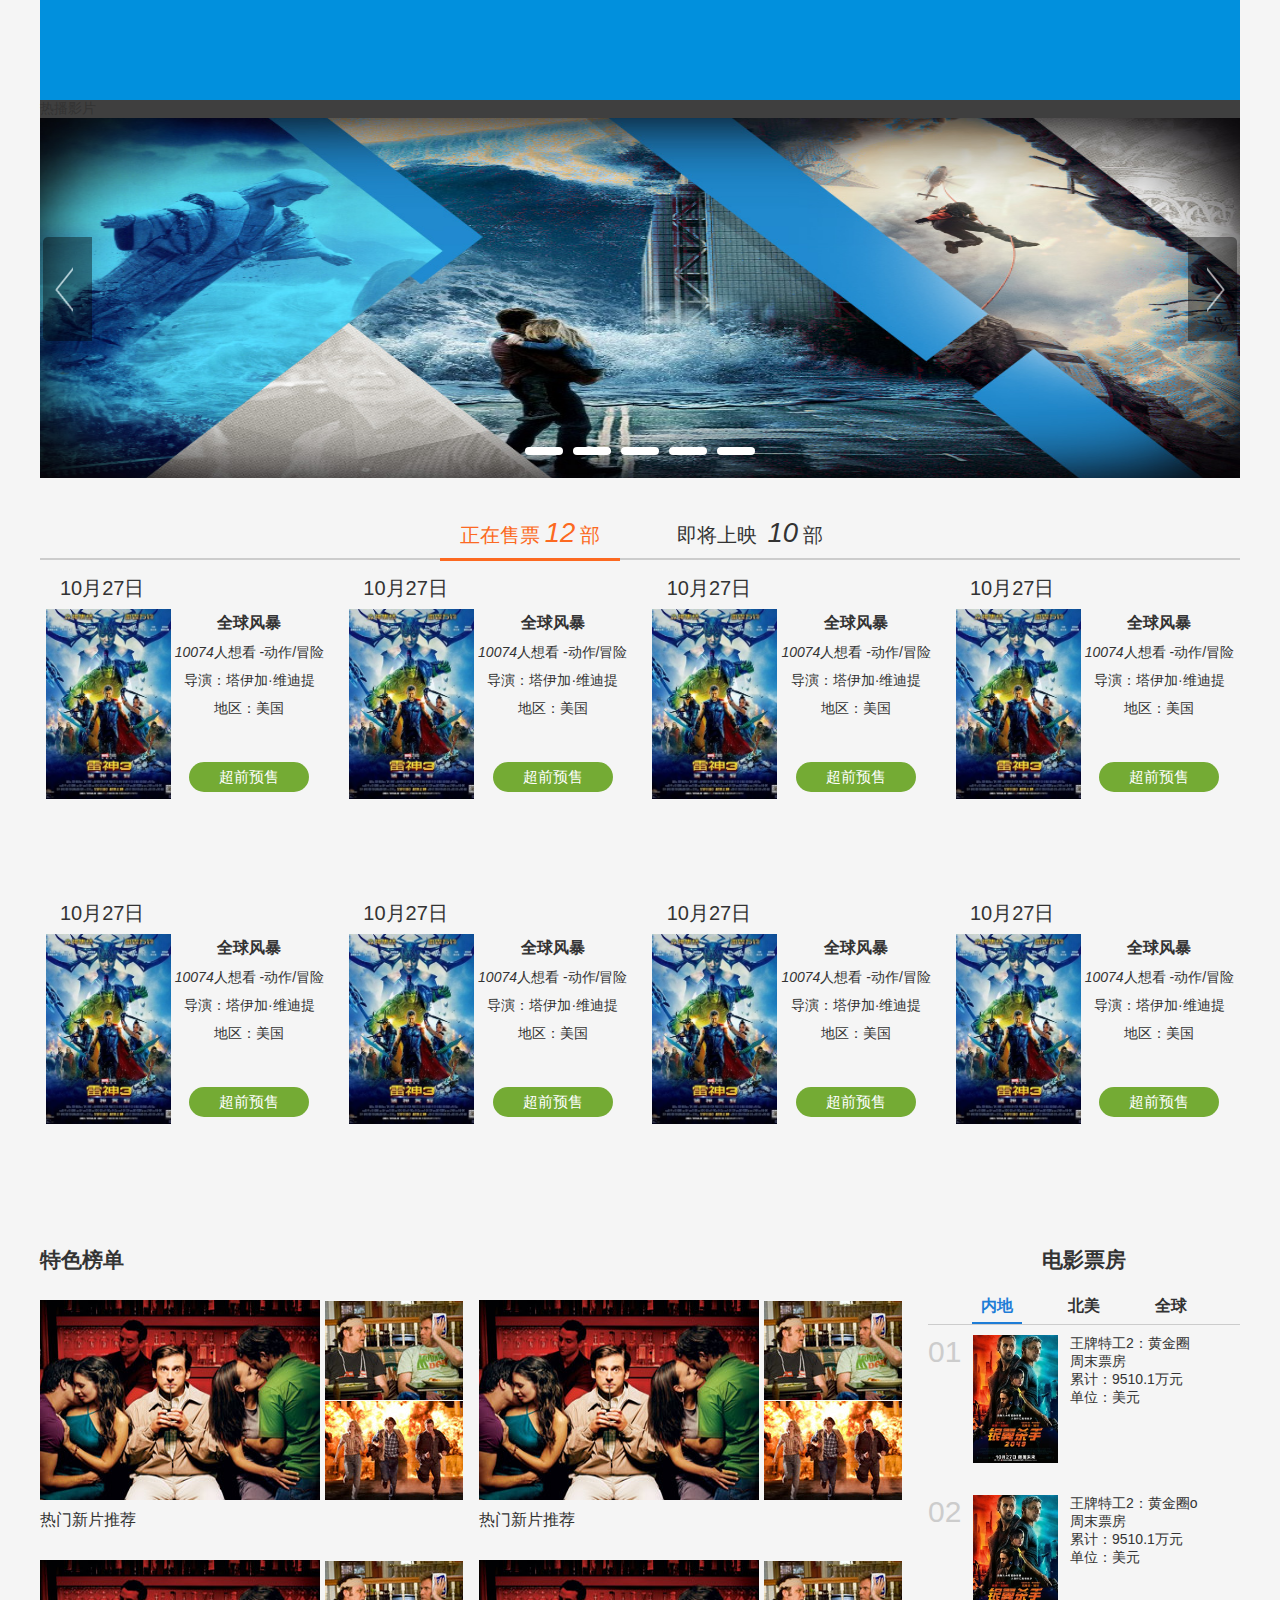
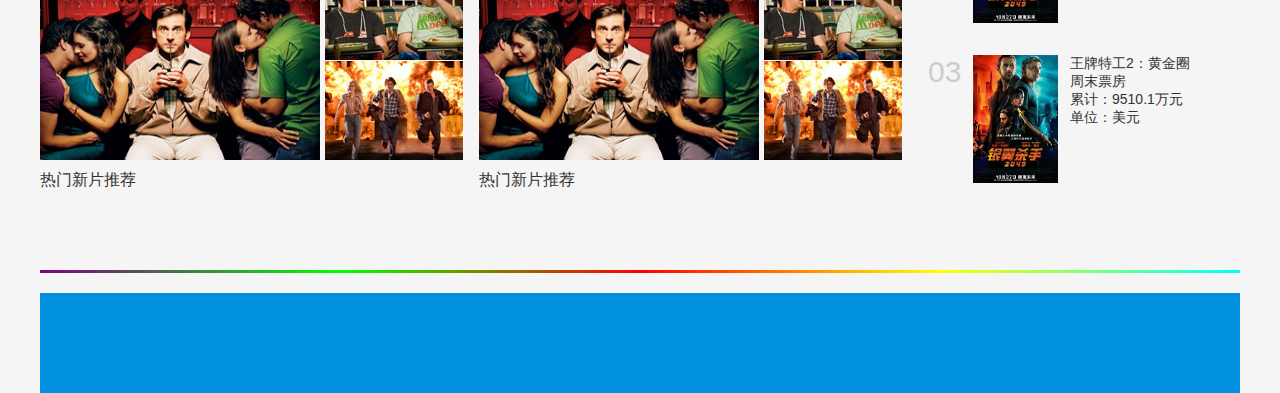
==== index.html @ 41fe4690 "First commit" ====
<!doctype html>
<html lang="en">
<head>
    <meta charset="UTF-8">
    <title>Montage</title>
    <meta name="viewport" content="width=device-width, initial-scale=1">
    <meta http-equiv="X-UA-Compatible" content="IE=edge">
    <title>Montage</title>
    <!--<link href="css/bootstrap.css" rel="stylesheet">-->
     <link rel="stylesheet" href="css/font-awesome.min.css">

    <link rel="stylesheet" href="css/base.css"/>
    <link rel="stylesheet" href="css/header.css"/>
    <!-- <link href="//netdna.bootstrapcdn.com/font-awesome/4.7.0/css/font-awesome.min.css" rel="stylesheet"> -->
    <!--[if lt IE 9]>
    <!--<script src="js/html5shiv.min.js"></script>-->
    <!--<script src="js/respond.min.js"></script>-->
    <![endif]-->

    <link rel="stylesheet" href="css/index.css"/>
</head>
<body>
    <div class="main">
        <!--1、页面头部-->
        <header>

        </header>
        <div class="index-body">
            <div class="head-slider" id="indexTopSlider">
                热播影片
                <div class="slider clear">
                    <!--左右箭头-->
                    <a href="#" class="prev"><i></i> </a>
                    <a href="#" class="next"><i></i> </a>
                    <ul class="mtq-slider">
                        <li><a href="#"><img src="img/movie/1.jpg" alt=""/></a></li>
                        <li><a href="#"><img src="img/carousel/index1.jpg" alt=""/></a></li>
                        <li><a href="#"><img src="img/carousel/index2.jpg" alt=""/></a></li>
                        <li><a href="#"><img src="img/carousel/index4.jpg" alt=""/></a></li>
                        <li><a href="#"><img src="img/carousel/index3.jpg" alt=""/></a></li>
                    </ul>
                    <!--小圆点-->
                    <div class="point">
                        <i></i><i></i><i></i><i></i><i></i>
                    </div>
                </div>
            </div>
            <!--正在上映、即将上映-->
            <div class="release">
                <div class="release-title">
                    <p class="t-active">正在售票<i>12</i>部</p><p>即将上映 <i>10</i>部</p>
                </div>
                <div class="on-sale" style="display:none">
                    <div class="flex">
                        <div class="card">
                            <div class="card-img">
                                <img src="img/movie/onsale/onsale1.jpg" alt=""/>
                                <i class="moviegrade"></i>
                            </div>
                            <p>全球风暴</p>
                            <a class="on-button" href="">选座购票</a>
                        </div>
                        <div class="card">
                            <div class="card-img">
                                <img src="img/movie/onsale/onsale1.jpg" alt=""/>
                                <i class="moviegrade"></i>
                            </div>
                            <p>全球风暴</p>
                            <a class="on-button" href="">选座购票</a>
                        </div>
                        <div class="card">
                            <div class="card-img">
                                <img src="img/movie/onsale/onsale1.jpg" alt=""/>
                                <i class="moviegrade"></i>
                            </div>
                            <p>全球风暴</p>
                            <a class="on-button" href="">选座购票</a>
                        </div>
                        <div class="card">
                            <div class="card-img">
                                <img src="img/movie/onsale/onsale1.jpg" alt=""/>
                                <i class="moviegrade"></i>
                            </div>
                            <p>全球风暴</p>
                            <a class="on-button" href="">选座购票</a>
                        </div>
                        <div class="card">
                            <div class="card-img">
                                <img src="img/movie/onsale/onsale1.jpg" alt=""/>
                                <i class="moviegrade"></i>
                            </div>
                            <p>全球风暴</p>
                            <a class="on-button" href="">选座购票</a>
                        </div>
                        <div class="card">
                            <div class="card-img">
                                <img src="img/movie/onsale/onsale1.jpg" alt=""/>
                                <i class="moviegrade"></i>
                            </div>
                            <p>全球风暴</p>
                            <a class="on-button" href="">选座购票</a>
                        </div>
                        <div class="card">
                            <div class="card-img">
                                <img src="img/movie/onsale/onsale1.jpg" alt=""/>
                                <i class="moviegrade"></i>
                            </div>
                            <p>全球风暴</p>
                            <a class="on-button" href="">选座购票</a>
                        </div>
                        <div class="card">
                            <div class="card-img">
                                <img src="img/movie/onsale/onsale1.jpg" alt=""/>
                                <i class="moviegrade"></i>
                            </div>
                            <p>全球风暴</p>
                            <a class="on-button" href="">选座购票</a>
                        </div>
                    </div>
                </div>
                <div class="pre-sale" style='display:block'>
                    <div class="flex" >
                        <div class="card">
                            <p class="showday">10月27日</p>
                            <div class="showbox">
                                <img src="img/movie/presale/presale1.jpg" alt=""/>
                                <div class="show-content">
                                    <h3>全球风暴</h3>
                                    <p><em>10074</em>人想看 -动作/冒险</p>
                                    <p>导演：塔伊加·维迪提</p>
                                    <p>地区：美国</p>
                                    <a class="pre-button" href="">超前预售</a>
                                </div>
                            </div>
                        </div>
                        <div class="card">
                            <p class="showday">10月27日</p>
                            <div class="showbox">
                                <img src="img/movie/presale/presale1.jpg" alt=""/>
                                <div class="show-content">
                                    <h3>全球风暴</h3>
                                    <p><em>10074</em>人想看 -动作/冒险</p>
                                    <p>导演：塔伊加·维迪提</p>
                                    <p>地区：美国</p>
                                    <a class="pre-button" href="">超前预售</a>
                                </div>
                            </div>
                        </div>
                        <div class="card">
                            <p class="showday">10月27日</p>
                            <div class="showbox">
                                <img src="img/movie/presale/presale1.jpg" alt=""/>
                                <div class="show-content">
                                    <h3>全球风暴</h3>
                                    <p><em>10074</em>人想看 -动作/冒险</p>
                                    <p>导演：塔伊加·维迪提</p>
                                    <p>地区：美国</p>
                                    <a class="pre-button" href="">超前预售</a>
                                </div>
                            </div>
                        </div>
                        <div class="card">
                            <p class="showday">10月27日</p>
                            <div class="showbox">
                                <img src="img/movie/presale/presale1.jpg" alt=""/>
                                <div class="show-content">
                                    <h3>全球风暴</h3>
                                    <p><em>10074</em>人想看 -动作/冒险</p>
                                    <p>导演：塔伊加·维迪提</p>
                                    <p>地区：美国</p>
                                    <a class="pre-button" href="">超前预售</a>
                                </div>
                            </div>
                        </div>
                        <div class="card">
                            <p class="showday">10月27日</p>
                            <div class="showbox">
                                <img src="img/movie/presale/presale1.jpg" alt=""/>
                                <div class="show-content">
                                    <h3>全球风暴</h3>
                                    <p><em>10074</em>人想看 -动作/冒险</p>
                                    <p>导演：塔伊加·维迪提</p>
                                    <p>地区：美国</p>
                                    <a class="pre-button" href="">超前预售</a>
                                </div>
                            </div>
                        </div>
                        <div class="card">
                            <p class="showday">10月27日</p>
                            <div class="showbox">
                                <img src="img/movie/presale/presale1.jpg" alt=""/>
                                <div class="show-content">
                                    <h3>全球风暴</h3>
                                    <p><em>10074</em>人想看 -动作/冒险</p>
                                    <p>导演：塔伊加·维迪提</p>
                                    <p>地区：美国</p>
                                    <a class="pre-button" href="">超前预售</a>
                                </div>
                            </div>
                        </div>
                        <div class="card">
                            <p class="showday">10月27日</p>
                            <div class="showbox">
                                <img src="img/movie/presale/presale1.jpg" alt=""/>
                                <div class="show-content">
                                    <h3>全球风暴</h3>
                                    <p><em>10074</em>人想看 -动作/冒险</p>
                                    <p>导演：塔伊加·维迪提</p>
                                    <p>地区：美国</p>
                                    <a class="pre-button" href="">超前预售</a>
                                </div>
                            </div>
                        </div>
                        <div class="card">
                            <p class="showday">10月27日</p>
                            <div class="showbox">
                                <img src="img/movie/presale/presale1.jpg" alt=""/>
                                <div class="show-content">
                                    <h3>全球风暴</h3>
                                    <p><em>10074</em>人想看 -动作/冒险</p>
                                    <p>导演：塔伊加·维迪提</p>
                                    <p>地区：美国</p>
                                    <a class="pre-button" href="">超前预售</a>
                                </div>
                            </div>
                        </div>
                    </div>
                </div>
            </div>
            <!--特色榜单-->
            <div class="feature-list flex">
                  
                <!--热门推荐-->

                <!--喜剧电影-->
                <!--IndieWire评21世纪最性感的25部电影-->
                <!--烂番茄百大战争片-->
        
                    
                <div class="fe-list flex">
                    <h2>特色榜单</h2>
                    <div class="fe-item flex">
                        <img src="img/movie/list1.jpg" alt="">
                        <div >
                            <img src="img/movie/list2.jpg" alt="">
                            <img src="img/movie/list3.jpg" alt="">
                        </div>
                        <p href="#">热门新片推荐</p>
                    </div>
                    <div class="fe-item flex">
                        <img src="img/movie/list1.jpg" alt="">
                        <div >
                            <img src="img/movie/list2.jpg" alt="">
                            <img src="img/movie/list3.jpg" alt="">
                        </div>
                        <p href="#">热门新片推荐</p>
                    </div>
                    <div class="fe-item flex">
                        <img src="img/movie/list1.jpg" alt="">
                        <div >
                            <img src="img/movie/list2.jpg" alt="">
                            <img src="img/movie/list3.jpg" alt="">
                        </div>
                        <p href="#">热门新片推荐</p>
                    </div>
                    <div class="fe-item flex">
                        <img src="img/movie/list1.jpg" alt="">
                        <div >
                            <img src="img/movie/list2.jpg" alt="">
                            <img src="img/movie/list3.jpg" alt="">
                        </div>
                        <p href="#">热门新片推荐</p>
                    </div>
                    
                </div>
             
                
                <div class="rank-list">
                    <h2>电影票房</h2>
                    <div class="rank-title">
                        <span class="rank-active">内地</span>
                        <span>北美</span>
                        <span>全球</span>
                    </div>
                    <div class="item-active">
                        <div class="rank-item flex">
                        <div>01</div>
                        <div><img src="img/movie/onsale/onsale1.jpg" ></div>
                        <div>
                            <p>王牌特工2：黄金圈</p>
                            <p>周末票房</p>
                            <p>累计：9510.1万元</p>
                            <p>单位：元</p>
                        </div>
                        </div>
                        <div class="rank-item flex">
                            <div>02</div>
                            <div><img src="img/movie/onsale/onsale1.jpg" ></div>
                            <div>
                                <p >王牌特工2：黄金圈o</p>
                                <p>周末票房</p>
                                <p>累计：9510.1万元</p>
                                <p>单位：元</p>
                            </div>
                        </div>
                        <div class="rank-item flex">
                            <div>03</div>
                            <div><img src="img/movie/onsale/onsale1.jpg" ></div>
                            <div>
                                <p>王牌特工2：黄金圈</p>
                                <p>周末票房</p>
                                <p>累计：9510.1万元</p>
                                <p>单位：元</p>
                            </div>
                        </div>
                    </div>
                    <div class="item-active">
                        <div class="rank-item flex">
                        <div>01</div>
                        <div><img src="img/movie/onsale/onsale1.jpg" ></div>
                        <div>
                            <p>王牌特工2：黄金圈</p>
                            <p>周末票房</p>
                            <p>累计：9510.1万元</p>
                            <p>单位：美元</p>
                        </div>
                        </div>
                        <div class="rank-item flex">
                            <div>02</div>
                            <div><img src="img/movie/onsale/onsale1.jpg" ></div>
                            <div>
                                <p >王牌特工2：黄金圈o</p>
                                <p>周末票房</p>
                                <p>累计：9510.1万元</p>
                                <p>单位：美元</p>
                            </div>
                        </div>
                        <div class="rank-item flex">
                            <div>03</div>
                            <div><img src="img/movie/onsale/onsale1.jpg" ></div>
                            <div>
                                <p>王牌特工2：黄金圈</p>
                                <p>周末票房</p>
                                <p>累计：9510.1万元</p>
                                <p>单位：美元</p>
                            </div>
                        </div>
                    </div>
                    <div class="all">
                        <div class="rank-item flex">
                        <div>01</div>
                        <div><img src="img/movie/onsale/onsale1.jpg" ></div>
                        <div>
                            <p>王牌特工2：黄金圈</p>
                            <p>周末票房</p>
                            <p>累计：9510.1万元</p>
                            <p>单位：美元</p>
                        </div>
                        </div>
                        <div class="rank-item flex">
                            <div>02</div>
                            <div><img src="img/movie/onsale/onsale1.jpg" ></div>
                            <div>
                                <p >王牌特工2：黄金圈o</p>
                                <p>周末票房</p>
                                <p>累计：9510.1万元</p>
                                <p>单位：美元</p>
                            </div>
                        </div>
                        <div class="rank-item flex">
                            <div>03</div>
                            <div><img src="img/movie/onsale/onsale1.jpg" ></div>
                            <div>
                                <p>王牌特工2：黄金圈</p>
                                <p>周末票房</p>
                                <p>累计：9510.1万元</p>
                                <p>单位：美元</p>
                            </div>
                        </div>
                    </div>

                </div>
                
            </div>

        </div>
        <p class="line"></p>
        <footer>

        </footer>
    </div>

</body>
<script src='js/jquery.js'></script>
<!--<script src='js/index.js'></script>-->
<script>

</script>
</html>
---- css/base.css ----
/*设置通用样式*/
body{
    font:14px 'Arial';
    color:#333;
    margin:0;
    padding:0;
    background-color:#f5f5f5;
}
p,h1,h2,h3,h4,h5,h6,ul,ol,dl,dd,ul,li{
    margin:0;
    padding:0;
    list-style:none;
}
a{
    color:#666;
    text-decoration:none;
}
a:hover{
    color: #ff9000;
}
img{
    vertical-align:middle;
}
.clear:after{
    content:"";
    display:block;
    clear:both;
}

.main{
    width:1200px;
    margin:0 auto;
    position: relative;
}
.flex{
    display: flex;
    display: -webkit-flex;
    justify-content: space-between;
    -webkit-justify-content:space-between;
    flex-flow: row wrap;
    -webkit-flex-flow: row wrap;
}
---- css/header.css ----
.head-nav{
    width: 100%;
    min-height:50px;
    margin: 0 auto;
    background-color: #192332;
    font-size: 16px;
}
.fixed{
    position:fixed;
    top:0;
}
.logo img{
    display: block;
    height: 60px;
}
.logo{
    float: left;
    margin-left: 50px;
}
.head-nav ul{
    margin-left:20px ;
    float: left;
}
.head-nav ul li{
    margin: auto;
    line-height: 60px;
    float:left;
    width: 80px;
    text-align: center;
}
.head-nav ul li a{
    color: #bebebe;
    position:relative;
}
.head-nav ul li a:hover{
    color:white;
}
/***search-box**/


.search-box{
	float:right;
    position: relative;
    height: 60px;
    box-sizing: border-box;
    margin-right:30px ;
}
.search-box>input{
    border:0;
	margin:auto 0;
    width: 0;
    height: 30px;
    color: #ffffff;
    background-color: transparent;
    margin-top: 10px;
    transition: all .5s linear;
    -moz-transition: all .5s linear;
    -webkit-transition: all .5s linear;
    -o-transition: all .5s linear;
    padding-left: 10px;
    outline: none;
}
.fa-position{
    position: absolute;
    margin: auto;
    right: 0;
    top:10px;
    margin-top: 10px;
    color: #d1d1d1;
}
/***login***/

.login-box{
    float: right;
    line-height: 60px;
    margin-right: 50px;
    position: relative;
}
.login-box a{
    margin: 0 20px;
    position: relative;
}
.white-block{
    position:absolute;
    margin: 0 auto;
    bottom: -27px;
    left:10px;
    width: 10px;
    height: 10px;
    background-color: #F5F5F5;
    transform: rotate(45deg);
    border:0;
}
/***** 隐藏的登录模块****/
.login{
    position: absolute;
    right:-20px;
    width: 300px;
    min-height: 200px;
    background-color: #fff;
    z-index: 100;
    box-shadow: 3px 2px 6px #000;  
    padding:10%;
    box-sizing: border-box;
    display: none;
    font-size: 14px;
}
.login p{
    line-height: 20px;
    text-align:center;
}
.login input.input-size{
    outline: none;
    margin-left: 20px;
    width: 80%;
    height: 30px;
    border:0;
    border-bottom:2px solid #686868;
    border-radius: 5px;
    padding-left:20px;
    text-indent: 10px;
}
.login button{
    margin-left:10%; 
    width: 80%;
    height: 35px;
    border-radius: 20px;
    background-color: #0190dd;
    color: white;
    text-indent: 48px;
    letter-spacing: 50px;
    font-size: 1.1em;
}
.check-box{
    height: 30px;
    line-height: 30px;
}
.check-box input{
    margin-left:30px ;
 }
.check-box a{
    float: right;
    text-align: right;
}
---- css/index.css ----
header{
    width: 100%;
    min-height: 100px;
    background-color: #0190dd;
}
.index-body{
    position: relative;
}
/*****页面头部轮播****/
.head-slider{
    width: 100%;
    background-color: #3f3f3f;
    position: relative;
}
.slider{
    overflow: hidden;
    width: 1200px;
}
.slider ul{
    width: 6000px;
    overflow: hidden;
}
.slider ul li{
    float: left;
}
.slider ul li img{
    width: 1200px ;
    height: 360px;
    overflow: hidden;
}
/****左右箭头图标  98 290  105**/
.slider .prev i{
    display: block;
    width: 49px;
    height: 105px;
    background: url('../img/sprite.png') 0 -290px;
    position: absolute;
    margin: auto;
    top: 0;
    bottom: 0;
    left: 3px;
    opacity: 0.8;
}
.slider .next i{
    display: block;
    width: 49px;
    height: 105px;
    background: url('../img/sprite.png') -49px -290px;
    position: absolute;
    margin: auto;
    top: 0;
    bottom: 0;
    right: 3px;
    opacity: 0.8;
}
.slider .next i:hover,
.slider .prev i:hover{
    opacity: 1;
}
.point{
    width: 20%;
    position: absolute;
    margin: 0 auto;
    bottom: 20px;
    left: 0;
    right: 0;
}
.point>i{
    display: inline-block;
    width: 16%;
    height: 8px;
    border-radius: 20px;
    background-color: #fff;
    margin: 0 2%;
}
.point>i:hover{
    background-color: #267FD4;
    cursor: pointer;
}



/*******上映电影栏*****/
.release {
    padding: 30px 0;
    width: 100%;
    min-height: 400px;
}
.release-title{
    height: 50px;
    text-align: center;
    font-size: 1.4em;
    color: #333;
    display: flex;
    display: -webkit-flex;
    justify-content: center;
    -webkit-justify-content:center;
    border-bottom: 2px solid #ccc;
}
.release-title p{
    margin: 0 20px;
    width: 15%;
    height: 50px;
    line-height: 50px;
}
.t-active{
    color: #FC6921;
    border-bottom: 3px solid #FC6921;
}
.release-title i{
    margin: 0 5px;
    font-size: 1.4em;
}
/****on-sale  pre-sale**/
.on-sale{
    width: 100%;
    height: auto;
}
 .card{
    box-sizing: border-box;
    width: 290px;
    min-height: 150px;
   text-align: center;
   margin-top:15px;
}
.on-sale .card-img{
    width: 100%;;
    height: 250px;
    overflow: hidden;
}
.on-sale .card-img img{
    width: 180px;
    height: 250px;
    
}
.on-sale .card-img img:hover{
    transition: all .5s linear;
    transform: translate(0,8px) scale(1.05);
}
.on-sale .card>p{
    text-align: center;
    margin-bottom:10px ;
}
.on-button{
    display: block;
    width: 130px;
    height: 30px;
    line-height: 30px;
    text-align: center;
    border-radius: 30px;
    background-color: #1E7DD7;
    color: white;
    font-size: 1.2em;
    margin: 0 75px;
}
.on-button:hover{
    text-decoration: none;
    color: white;
    background-color: #1870C9;
}

/******/
.pre-sale {
    width: 100%;
    min-height: 650px;
}
.pre-sale>.flex{
    height: 650px;
}
.card .showbox{
    width: 100%;
    height: 190px;
}
.showbox img{
    margin-top:-40px; 
    width: 125px;
    height: 190px;
    display: inline-block;
}
.showday{
    font-size: 20px;
    margin-bottom:10px; 
    text-align: left;
    padding-left:20px; 
}
.showbox .show-content{
    display: inline-block;
    width: 150px;
    height: 190px;
    position: relative;
    box-sizing: border-box;
}
.show-content {
    font-size:14px;
    font-weight: 100;
}
.show-content>p{
    margin: 10px 0;
    overflow: hidden;
}
.show-content .pre-button{
    display: block;
    background-color: #74AB34;
    width: 120px;
    height: 30px;
    border-radius: 30px;
    font-size: 15px;
    color: white;
    line-height: 30px;
    position: absolute;
    margin: 0 auto;
    left: 0;
    right: 0;
    bottom: 10px;
}
.pre-button:hover{
    background-color: #5B9122;
}

/*****特色榜单栏******/
.feature-list{
    width: 100%;
    min-height: 300px;
}
.fe-list{
    width: 72%;
    height: 580px;
}
.feature-list h2{
    width: 100%;
    height: 40px;
    line-height: 40px;
}
.fe-item{
    width: 49.2%;
    height: 240px;
    position: relative;
}
.fe-item>img{
    width: 280px;
    height: 200px;
}
.fe-item div{
    width: 140px;
}
.fe-item div>img{
    width: 138px;
    height: 99px;
    margin-top:1px; 
}
.fe-item>p{
    width: 100%;
    height: 30px;
    line-height: 30px;
    font-size: 16px;
}
/*******************/
.rank-list{
    width: 26%;
    height: 580px;
    text-align: center;
}
.rank-title{
    margin-top:10px; 
    font-weight: bold;
    word-spacing: 3px;
    border-bottom: 1px solid #ccc;
}
.rank-title>span{
    display: inline-block;
    width:50px;
    height: 32px;
    line-height: 32px;
    font-size: 16px;
    margin: 0 15px;
}
.rank-active{
    color:#1E7DD7;
    border-bottom:2px solid #1E7DD7; 
}
.rank-item{
    height: 150px;
    margin-top:10px;
    overflow: hidden;
    text-overflow:ellipsis;
    white-space: nowrap;
}
.rank-item div:first-child{
    font-size: 30px;
    color: #ccc;
}
.rank-item div img{
    width: 85px;
}
.rank-item div:last-child{
    width: 170px;
    text-align: left;
  
}
.item-active{
    display: none;
}



.line{
    margin: 50px 0 20px 0;
    height: 3px;
    background: -webkit-linear-gradient(left, purple ,#0f0, red,#ff0,#0ff); 
    background: -o-linear-gradient(right, purple ,#0f0, red,#ff0,#0ff);
    background: -moz-linear-gradient(right, purple ,#0f0, red,#ff0,#0ff); 
    background: linear-gradient(to right, purple ,#0f0, red,#ff0,#0ff); 
}

/*****footer***/
footer{
    width: 100%;
    min-height: 100px;
    background-color: #0190dd;
}
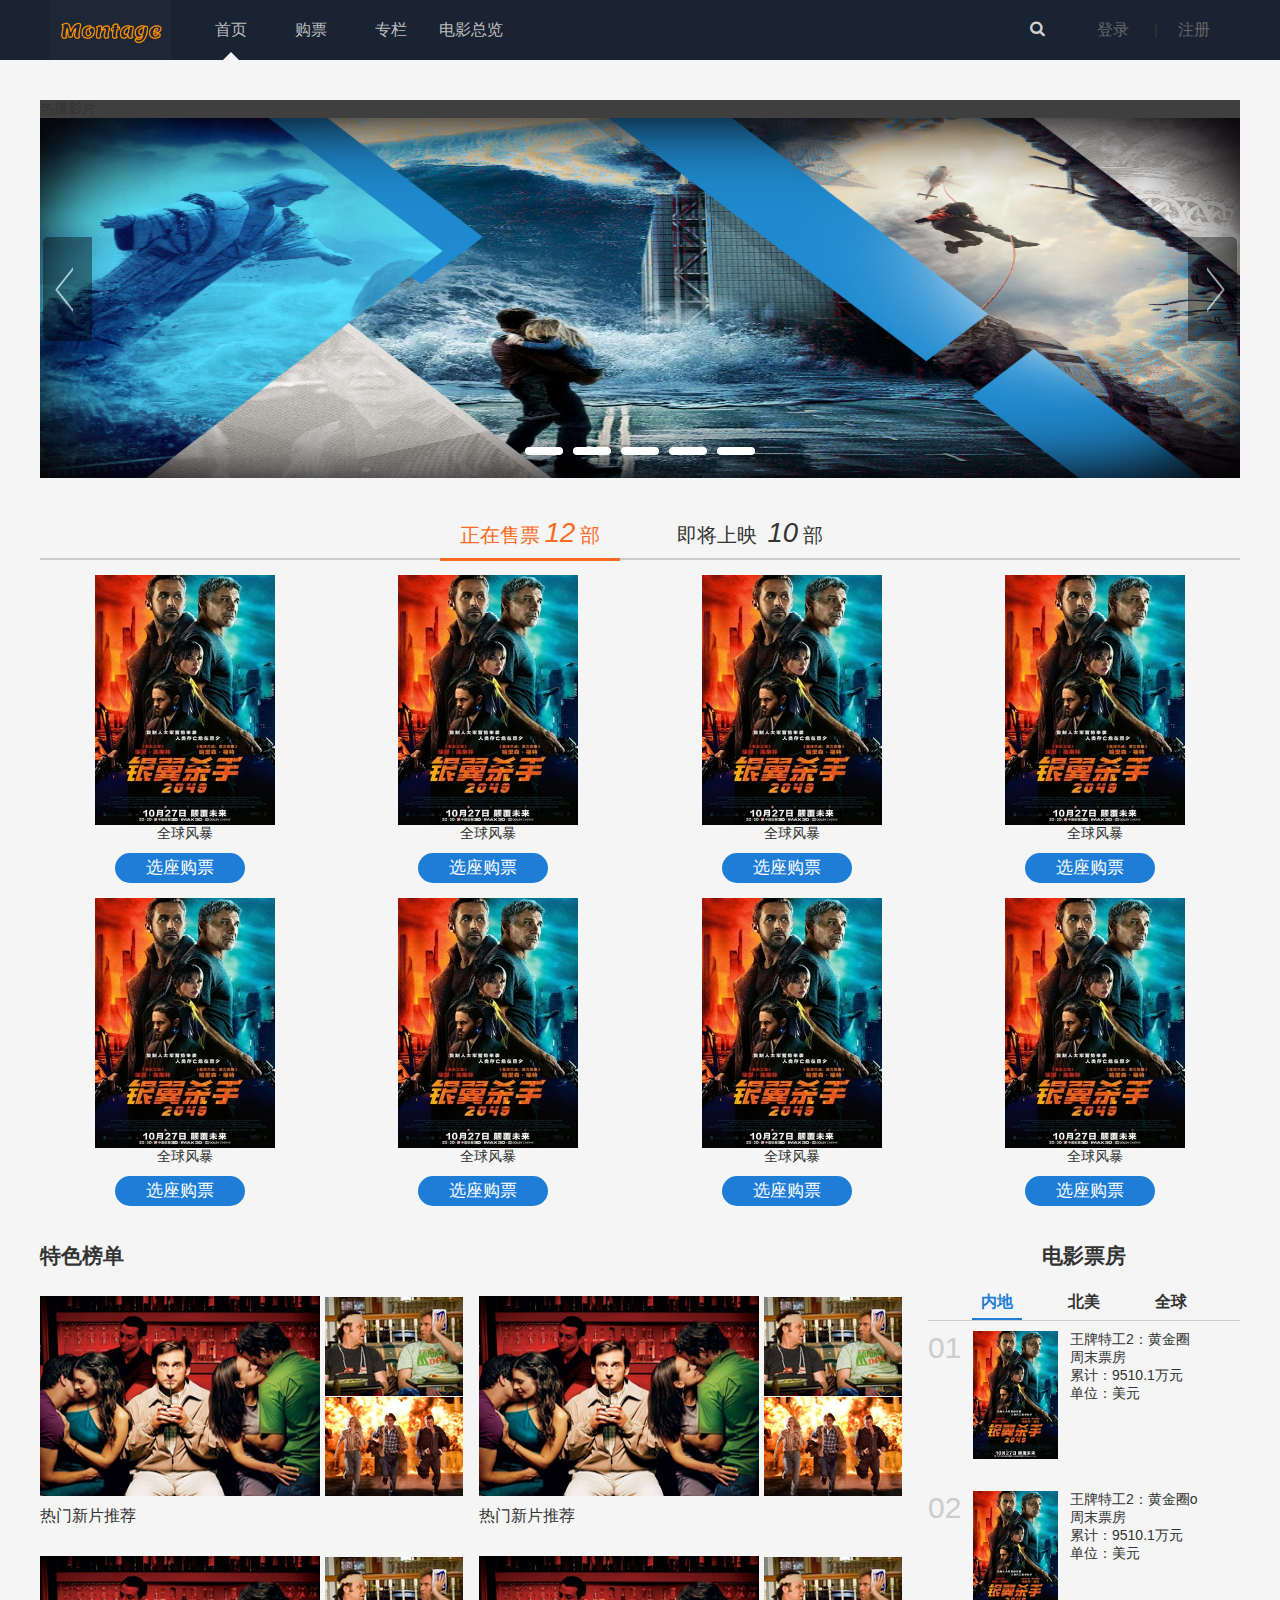
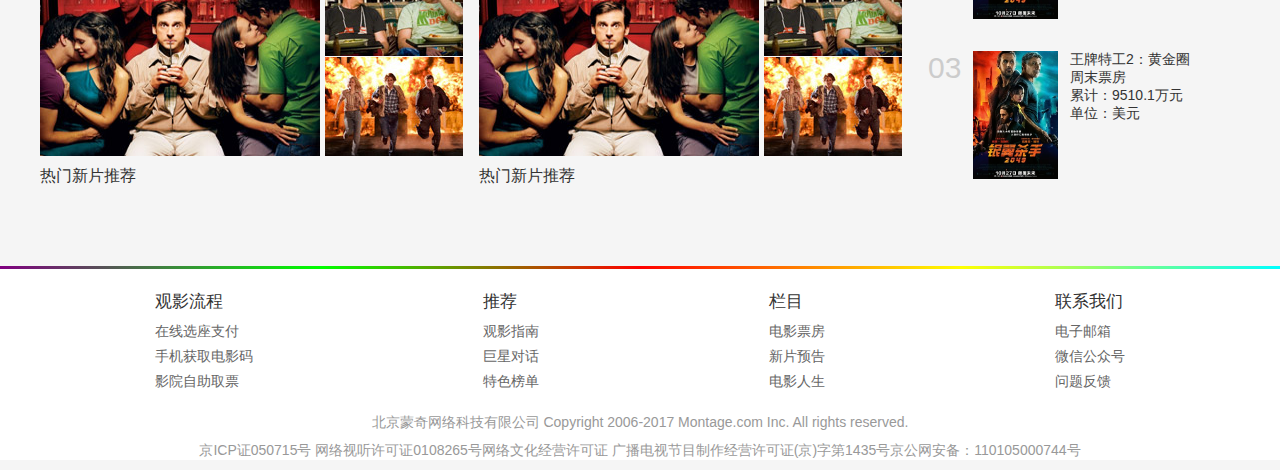
==== commit 688a7b54: "部分修正" ====
--- a/index.html
+++ b/index.html
@@ -11,6 +11,7 @@
 
     <link rel="stylesheet" href="css/base.css"/>
     <link rel="stylesheet" href="css/header.css"/>
+    <link rel="stylesheet" href="css/footer.css">
     <!-- <link href="//netdna.bootstrapcdn.com/font-awesome/4.7.0/css/font-awesome.min.css" rel="stylesheet"> -->
     <!--[if lt IE 9]>
     <!--<script src="js/html5shiv.min.js"></script>-->
@@ -20,11 +21,9 @@
     <link rel="stylesheet" href="css/index.css"/>
 </head>
 <body>
+    <!--1、页面头部-->
+    <header> </header>
     <div class="main">
-        <!--1、页面头部-->
-        <header>
-
-        </header>
         <div class="index-body">
             <div class="head-slider" id="indexTopSlider">
                 热播影片
@@ -50,7 +49,7 @@
                 <div class="release-title">
                     <p class="t-active">正在售票<i>12</i>部</p><p>即将上映 <i>10</i>部</p>
                 </div>
-                <div class="on-sale" style="display:none">
+                <div class="on-sale" style="display:block">
                     <div class="flex">
                         <div class="card">
                             <div class="card-img">
@@ -118,7 +117,7 @@
                         </div>
                     </div>
                 </div>
-                <div class="pre-sale" style='display:block'>
+                <div class="pre-sale" style='display:none'>
                     <div class="flex" >
                         <div class="card">
                             <p class="showday">10月27日</p>
@@ -378,22 +377,13 @@
                             </div>
                         </div>
                     </div>
-
-                </div>
-                
+                </div>
             </div>
-
         </div>
-        <p class="line"></p>
-        <footer>
-
-        </footer>
     </div>
-
+    <footer> </footer>
+<script src='js/jquery.js'></script>
+<script src='js/index.js'></script> 
+<script src="js/header.js"></script>   
 </body>
-<script src='js/jquery.js'></script>
-<!--<script src='js/index.js'></script>-->
-<script>
-
-</script>
 </html>--- a/css/header.css
+++ b/css/header.css
@@ -8,6 +8,7 @@
 .fixed{
     position:fixed;
     top:0;
+    z-index: 10;
 }
 .logo img{
     display: block;
@@ -81,15 +82,15 @@
     position: relative;
 }
 .white-block{
+    width: 0;
+    height: 0;
+    border-right: 8px solid transparent;
+    border-bottom: 8px solid #F5F5F5;
+    border-left: 8px solid transparent;
     position:absolute;
     margin: 0 auto;
-    bottom: -27px;
-    left:10px;
-    width: 10px;
-    height: 10px;
-    background-color: #F5F5F5;
-    transform: rotate(45deg);
-    border:0;
+    bottom: -22px;
+    left:8px;
 }
 /***** 隐藏的登录模块****/
 .login{
--- a/css/footer.css
+++ b/css/footer.css
@@ -0,0 +1,45 @@
+
+
+.flex-end{
+  display: flex;
+  display: -webkit-flex;
+  justify-content: space-around;
+  -webkit-justify-content:space-around;
+  flex-flow: row wrap;
+  -webkit-flex-flow: row wrap;
+}
+.line{
+    margin: 50px 0 20px 0;
+    height: 3px;
+    background: -webkit-linear-gradient(left, purple ,#0f0, red,#ff0,#0ff); 
+    background: -o-linear-gradient(right, purple ,#0f0, red,#ff0,#0ff);
+    background: -moz-linear-gradient(right, purple ,#0f0, red,#ff0,#0ff); 
+    background: linear-gradient(to right, purple ,#0f0, red,#ff0,#0ff); 
+}
+.footer{
+  width: 100%;
+  background-color: #fff;
+}
+.end-content{
+  min-height: 100px;
+  margin: 0 auto;
+  width: 1200px;
+}
+.end-content ul li{
+  height: 25px;
+  line-height: 25px;
+}
+.end-content ul li:first-child{
+  margin-bottom:5px;
+  font-size: 17px;  
+
+}
+.end-bottom{
+  font-size: 14px;
+  color:#999;
+  margin-top:20px; 
+  text-align: center
+}
+.end-bottom p{
+  margin: 10px 0;
+}--- a/css/index.css
+++ b/css/index.css
@@ -1,10 +1,6 @@
-
-
-
 header{
     width: 100%;
     min-height: 100px;
-    background-color: #0190dd;
 }
 .index-body{
     position: relative;
@@ -306,18 +302,6 @@
 
 
 
-.line{
-    margin: 50px 0 20px 0;
-    height: 3px;
-    background: -webkit-linear-gradient(left, purple ,#0f0, red,#ff0,#0ff); 
-    background: -o-linear-gradient(right, purple ,#0f0, red,#ff0,#0ff);
-    background: -moz-linear-gradient(right, purple ,#0f0, red,#ff0,#0ff); 
-    background: linear-gradient(to right, purple ,#0f0, red,#ff0,#0ff); 
-}
-
-/*****footer***/
-footer{
-    width: 100%;
-    min-height: 100px;
-    background-color: #0190dd;
-}
+
+
+
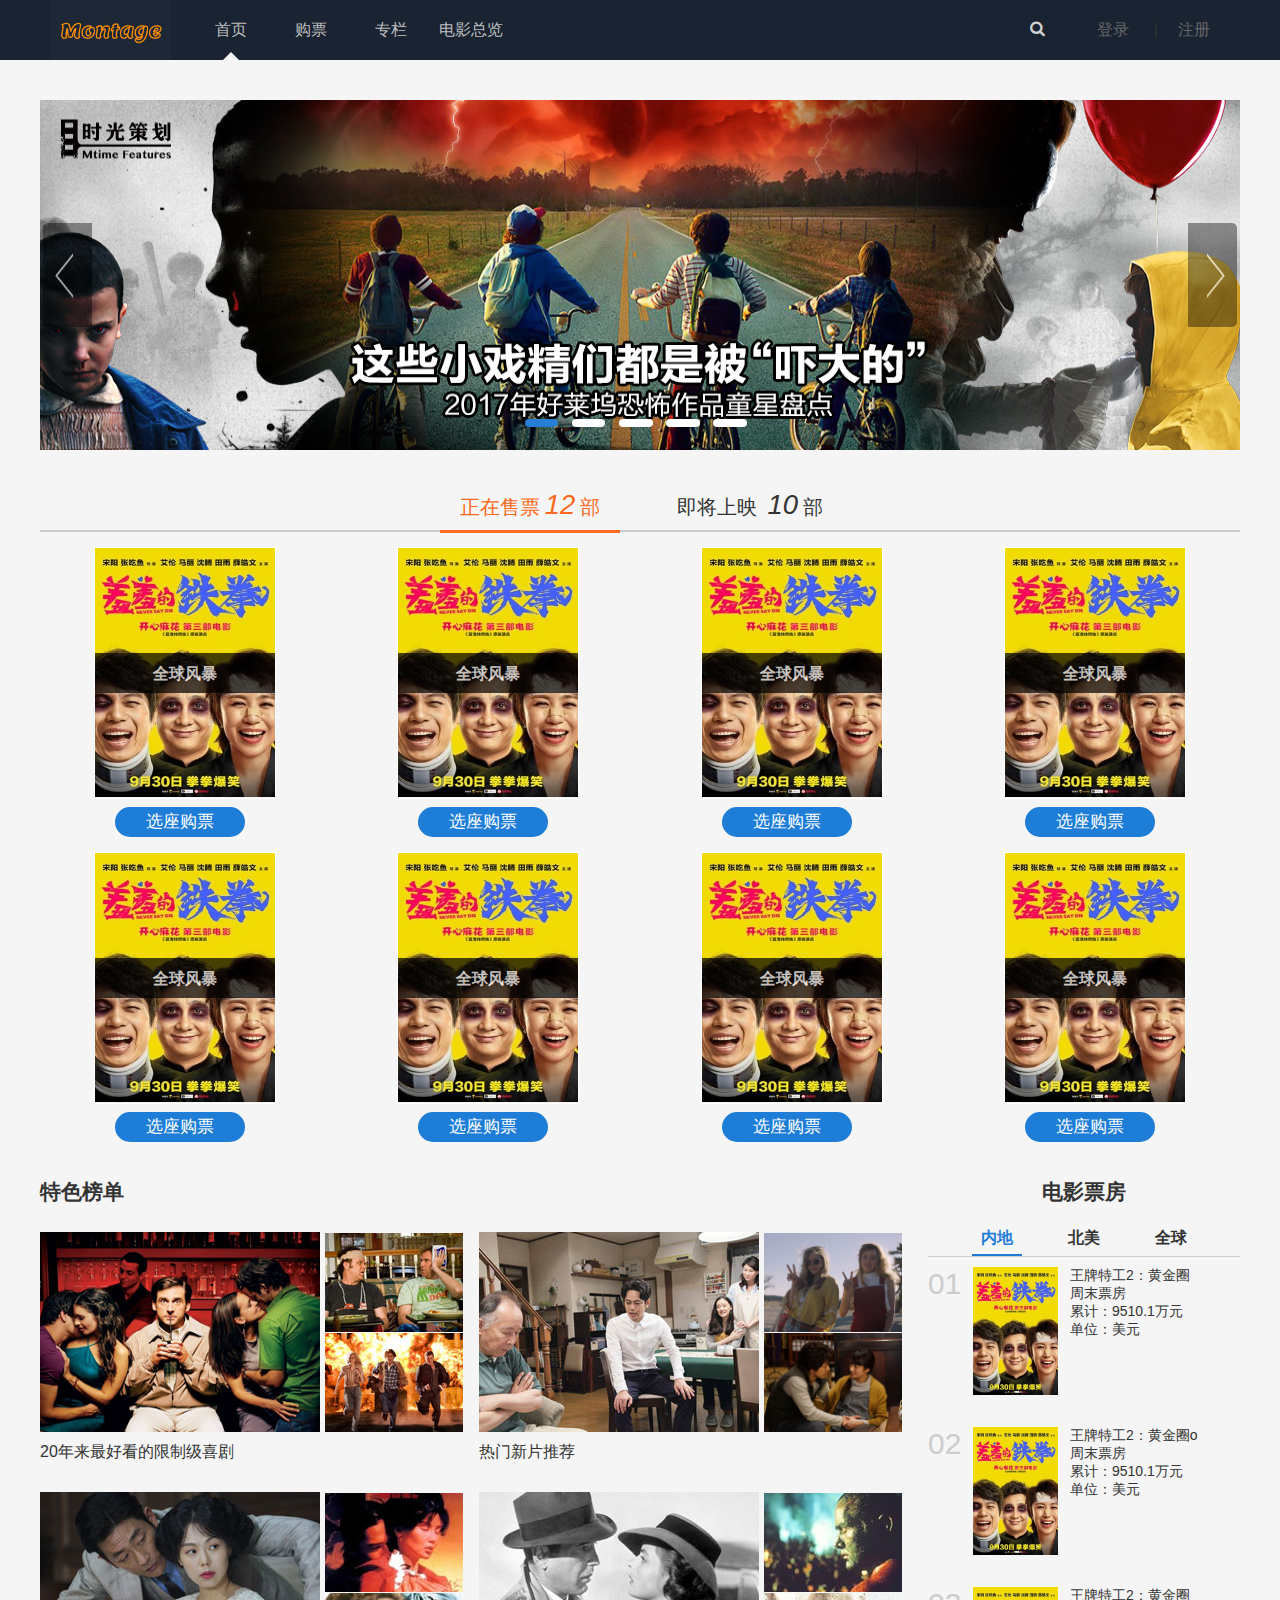
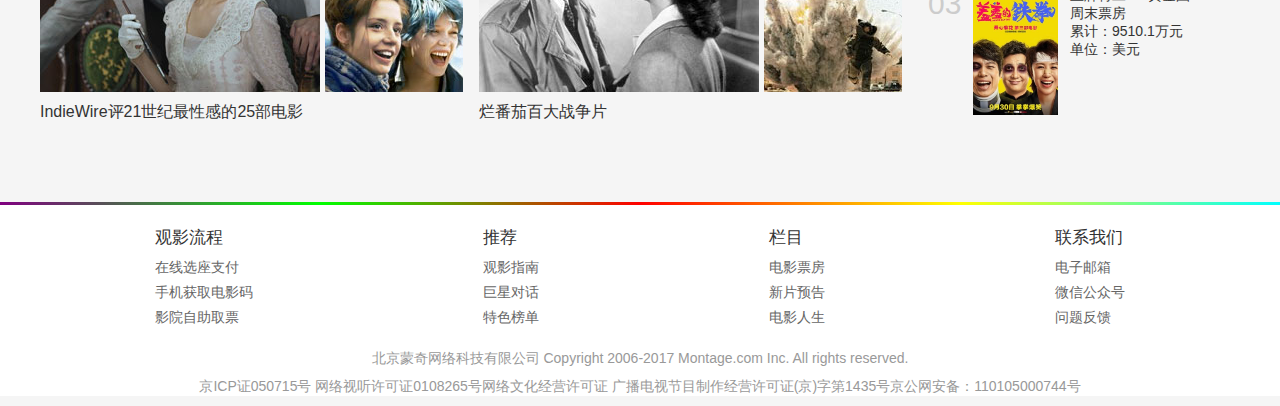
==== commit 88135062: "提交3" ====
--- a/index.html
+++ b/index.html
@@ -6,18 +6,10 @@
     <meta name="viewport" content="width=device-width, initial-scale=1">
     <meta http-equiv="X-UA-Compatible" content="IE=edge">
     <title>Montage</title>
-    <!--<link href="css/bootstrap.css" rel="stylesheet">-->
-     <link rel="stylesheet" href="css/font-awesome.min.css">
-
+    <link rel="stylesheet" href="css/font-awesome.min.css">
     <link rel="stylesheet" href="css/base.css"/>
     <link rel="stylesheet" href="css/header.css"/>
     <link rel="stylesheet" href="css/footer.css">
-    <!-- <link href="//netdna.bootstrapcdn.com/font-awesome/4.7.0/css/font-awesome.min.css" rel="stylesheet"> -->
-    <!--[if lt IE 9]>
-    <!--<script src="js/html5shiv.min.js"></script>-->
-    <!--<script src="js/respond.min.js"></script>-->
-    <![endif]-->
-
     <link rel="stylesheet" href="css/index.css"/>
 </head>
 <body>
@@ -25,99 +17,151 @@
     <header> </header>
     <div class="main">
         <div class="index-body">
-            <div class="head-slider" id="indexTopSlider">
-                热播影片
-                <div class="slider clear">
-                    <!--左右箭头-->
-                    <a href="#" class="prev"><i></i> </a>
-                    <a href="#" class="next"><i></i> </a>
-                    <ul class="mtq-slider">
-                        <li><a href="#"><img src="img/movie/1.jpg" alt=""/></a></li>
-                        <li><a href="#"><img src="img/carousel/index1.jpg" alt=""/></a></li>
-                        <li><a href="#"><img src="img/carousel/index2.jpg" alt=""/></a></li>
-                        <li><a href="#"><img src="img/carousel/index4.jpg" alt=""/></a></li>
-                        <li><a href="#"><img src="img/carousel/index3.jpg" alt=""/></a></li>
+            <div class="head-slider clear" id="indexTopSlider">
+                <div class="slider">
+                    <ul class="mtq-slider" data-type="slider" style="transition:all .3s linear;">
+                        <li><a href="#"><img src="img/carousel1.jpg" alt=""/></a></li>
+                        <li><a href="#"><img src="img/carousel2.jpg" alt=""/></a></li>
+                        <li><a href="#"><img src="img/carousel3.jpg" alt=""/></a></li>
+                        <li><a href="#"><img src="img/carousel2.jpg" alt=""/></a></li>
+                        <li><a href="#"><img src="img/carousel3.jpg" alt=""/></a></li>
+                        <li><a href="#"><img src="img/carousel1.jpg" alt=""/></a></li>
                     </ul>
-                    <!--小圆点-->
-                    <div class="point">
-                        <i></i><i></i><i></i><i></i><i></i>
+                    <a href="#" class="prev" data-type="left"></a>
+                    <a href="#" class="next" data-type="right"></a>
+                    <!--切换卡-->
+                    <div class="point" data-type="point">
+                        <i class="active"></i>
+                        <i></i>
+                        <i></i>
+                        <i></i>
+                        <i></i>
                     </div>
                 </div>
             </div>
             <!--正在上映、即将上映-->
             <div class="release">
                 <div class="release-title">
-                    <p class="t-active">正在售票<i>12</i>部</p><p>即将上映 <i>10</i>部</p>
-                </div>
-                <div class="on-sale" style="display:block">
+                    <p data-type="on-sale" class="t-active">正在售票<i>12</i>部</p><p data-type="prev-sale">即将上映 <i>10</i>部</p>
+                </div>
+                <div class="on-sale" style="display:block" id="onSale">
                     <div class="flex">
-                        <div class="card">
-                            <div class="card-img">
-                                <img src="img/movie/onsale/onsale1.jpg" alt=""/>
-                                <i class="moviegrade"></i>
-                            </div>
-                            <p>全球风暴</p>
-                            <a class="on-button" href="">选座购票</a>
-                        </div>
-                        <div class="card">
-                            <div class="card-img">
-                                <img src="img/movie/onsale/onsale1.jpg" alt=""/>
-                                <i class="moviegrade"></i>
-                            </div>
-                            <p>全球风暴</p>
-                            <a class="on-button" href="">选座购票</a>
-                        </div>
-                        <div class="card">
-                            <div class="card-img">
-                                <img src="img/movie/onsale/onsale1.jpg" alt=""/>
-                                <i class="moviegrade"></i>
-                            </div>
-                            <p>全球风暴</p>
-                            <a class="on-button" href="">选座购票</a>
-                        </div>
-                        <div class="card">
-                            <div class="card-img">
-                                <img src="img/movie/onsale/onsale1.jpg" alt=""/>
-                                <i class="moviegrade"></i>
-                            </div>
-                            <p>全球风暴</p>
-                            <a class="on-button" href="">选座购票</a>
-                        </div>
-                        <div class="card">
-                            <div class="card-img">
-                                <img src="img/movie/onsale/onsale1.jpg" alt=""/>
-                                <i class="moviegrade"></i>
-                            </div>
-                            <p>全球风暴</p>
-                            <a class="on-button" href="">选座购票</a>
-                        </div>
-                        <div class="card">
-                            <div class="card-img">
-                                <img src="img/movie/onsale/onsale1.jpg" alt=""/>
-                                <i class="moviegrade"></i>
-                            </div>
-                            <p>全球风暴</p>
-                            <a class="on-button" href="">选座购票</a>
-                        </div>
-                        <div class="card">
-                            <div class="card-img">
-                                <img src="img/movie/onsale/onsale1.jpg" alt=""/>
-                                <i class="moviegrade"></i>
-                            </div>
-                            <p>全球风暴</p>
-                            <a class="on-button" href="">选座购票</a>
-                        </div>
-                        <div class="card">
-                            <div class="card-img">
-                                <img src="img/movie/onsale/onsale1.jpg" alt=""/>
-                                <i class="moviegrade"></i>
-                            </div>
-                            <p>全球风暴</p>
-                            <a class="on-button" href="">选座购票</a>
-                        </div>
-                    </div>
-                </div>
-                <div class="pre-sale" style='display:none'>
+                        <div class="card " data-type="card">
+                            <div class="card-img">
+                                <img src="img/movie/onsale/onsale1.jpg" alt=""/>
+                                <div class="card-content">
+                                    <div class="card-content-info" data-class="info">
+                                        <h3>全球风暴</h3>
+                                        <p><em>10074</em>人想看 -动作/冒险</p>
+                                        <p>导演：塔伊加·维迪提</p>
+                                        <p>地区：美国</p>
+                                    </div>
+                                </div>
+                            </div>
+                            <a class="on-button" href="">选座购票</a>
+                        </div>
+                        <div class="card " data-type="card">
+                            <div class="card-img">
+                                <img src="img/movie/onsale/onsale1.jpg" alt=""/>
+                                <div class="card-content">
+                                    <div class="card-content-info" data-class="info">
+                                        <h3>全球风暴</h3>
+                                        <p><em>10074</em>人想看 -动作/冒险</p>
+                                        <p>导演：塔伊加·维迪提</p>
+                                        <p>地区：美国</p>
+                                    </div>
+                                </div>
+                            </div>
+                            <a class="on-button" href="">选座购票</a>
+                        </div>
+                        <div class="card " data-type="card">
+                            <div class="card-img">
+                                <img src="img/movie/onsale/onsale1.jpg" alt=""/>
+                                <div class="card-content">
+                                    <div class="card-content-info" data-class="info">
+                                        <h3>全球风暴</h3>
+                                        <p><em>10074</em>人想看 -动作/冒险</p>
+                                        <p>导演：塔伊加·维迪提</p>
+                                        <p>地区：美国</p>
+                                    </div>
+                                </div>
+                            </div>
+                            <a class="on-button" href="">选座购票</a>
+                        </div>
+                        <div class="card " data-type="card">
+                            <div class="card-img">
+                                <img src="img/movie/onsale/onsale1.jpg" alt=""/>
+                                <div class="card-content">
+                                    <div class="card-content-info" data-class="info">
+                                        <h3>全球风暴</h3>
+                                        <p><em>10074</em>人想看 -动作/冒险</p>
+                                        <p>导演：塔伊加·维迪提</p>
+                                        <p>地区：美国</p>
+                                    </div>
+                                </div>
+                            </div>
+                            <a class="on-button" href="">选座购票</a>
+                        </div>
+                        <div class="card " data-type="card">
+                            <div class="card-img">
+                                <img src="img/movie/onsale/onsale1.jpg" alt=""/>
+                                <div class="card-content">
+                                    <div class="card-content-info" data-class="info">
+                                        <h3>全球风暴</h3>
+                                        <p><em>10074</em>人想看 -动作/冒险</p>
+                                        <p>导演：塔伊加·维迪提</p>
+                                        <p>地区：美国</p>
+                                    </div>
+                                </div>
+                            </div>
+                            <a class="on-button" href="">选座购票</a>
+                        </div>
+                        <div class="card " data-type="card">
+                            <div class="card-img">
+                                <img src="img/movie/onsale/onsale1.jpg" alt=""/>
+                                <div class="card-content">
+                                    <div class="card-content-info" data-class="info">
+                                        <h3>全球风暴</h3>
+                                        <p><em>10074</em>人想看 -动作/冒险</p>
+                                        <p>导演：塔伊加·维迪提</p>
+                                        <p>地区：美国</p>
+                                    </div>
+                                </div>
+                            </div>
+                            <a class="on-button" href="">选座购票</a>
+                        </div>
+                        <div class="card " data-type="card">
+                            <div class="card-img">
+                                <img src="img/movie/onsale/onsale1.jpg" alt=""/>
+                                <div class="card-content">
+                                    <div class="card-content-info" data-class="info">
+                                        <h3>全球风暴</h3>
+                                        <p><em>10074</em>人想看 -动作/冒险</p>
+                                        <p>导演：塔伊加·维迪提</p>
+                                        <p>地区：美国</p>
+                                    </div>
+                                </div>
+                            </div>
+                            <a class="on-button" href="">选座购票</a>
+                        </div>
+                        <div class="card " data-type="card">
+                            <div class="card-img">
+                                <img src="img/movie/onsale/onsale1.jpg" alt=""/>
+                                <div class="card-content">
+                                    <div class="card-content-info" data-class="info">
+                                        <h3>全球风暴</h3>
+                                        <p><em>10074</em>人想看 -动作/冒险</p>
+                                        <p>导演：塔伊加·维迪提</p>
+                                        <p>地区：美国</p>
+                                    </div>
+                                </div>
+                            </div>
+                            <a class="on-button" href="">选座购票</a>
+                        </div>
+                        
+                    </div>
+                </div>
+                <div id="preSale" class="pre-sale" style='display:none'>
                     <div class="flex" >
                         <div class="card">
                             <p class="showday">10月27日</p>
@@ -228,52 +272,43 @@
             </div>
             <!--特色榜单-->
             <div class="feature-list flex">
-                  
-                <!--热门推荐-->
-
-                <!--喜剧电影-->
-                <!--IndieWire评21世纪最性感的25部电影-->
-                <!--烂番茄百大战争片-->
-        
-                    
                 <div class="fe-list flex">
                     <h2>特色榜单</h2>
                     <div class="fe-item flex">
-                        <img src="img/movie/list1.jpg" alt="">
+                        <img src="img/movie/list/list1.jpg" alt="">
                         <div >
-                            <img src="img/movie/list2.jpg" alt="">
-                            <img src="img/movie/list3.jpg" alt="">
+                            <img src="img/movie/list/list2.jpg" alt="">
+                            <img src="img/movie/list/list3.jpg" alt="">
+                        </div>
+                        <p href="#">20年来最好看的限制级喜剧</p>
+                    </div>
+                    <div class="fe-item flex">
+                        <img src="img/movie/list/list4.jpg" alt="">
+                        <div >
+                            <img src="img/movie/list/list5.jpg" alt="">
+                            <img src="img/movie/list/list6.jpg" alt="">
                         </div>
                         <p href="#">热门新片推荐</p>
                     </div>
                     <div class="fe-item flex">
-                        <img src="img/movie/list1.jpg" alt="">
+                        <img src="img/movie/list/list7.jpg" alt="">
                         <div >
-                            <img src="img/movie/list2.jpg" alt="">
-                            <img src="img/movie/list3.jpg" alt="">
-                        </div>
-                        <p href="#">热门新片推荐</p>
+                            <img src="img/movie/list/list8.jpg" alt="">
+                            <img src="img/movie/list/list9.jpg" alt="">
+                        </div>
+                        <p href="#">IndieWire评21世纪最性感的25部电影</p>
                     </div>
                     <div class="fe-item flex">
-                        <img src="img/movie/list1.jpg" alt="">
+                        <img src="img/movie/list/list10.jpg" alt="">
                         <div >
-                            <img src="img/movie/list2.jpg" alt="">
-                            <img src="img/movie/list3.jpg" alt="">
-                        </div>
-                        <p href="#">热门新片推荐</p>
-                    </div>
-                    <div class="fe-item flex">
-                        <img src="img/movie/list1.jpg" alt="">
-                        <div >
-                            <img src="img/movie/list2.jpg" alt="">
-                            <img src="img/movie/list3.jpg" alt="">
-                        </div>
-                        <p href="#">热门新片推荐</p>
+                            <img src="img/movie/list/list11.jpg" alt="">
+                            <img src="img/movie/list/list12.jpg" alt="">
+                        </div>
+                        <p href="#">烂番茄百大战争片</p>
                     </div>
                     
                 </div>
              
-                
                 <div class="rank-list">
                     <h2>电影票房</h2>
                     <div class="rank-title">
--- a/css/index.css
+++ b/css/index.css
@@ -8,28 +8,32 @@
 /*****页面头部轮播****/
 .head-slider{
     width: 100%;
-    background-color: #3f3f3f;
-    position: relative;
+    position: relative;
+    height: 350px;
+    box-sizing: border-box;
 }
 .slider{
     overflow: hidden;
     width: 1200px;
-}
-.slider ul{
-    width: 6000px;
-    overflow: hidden;
-}
-.slider ul li{
-    float: left;
-}
-.slider ul li img{
+    height: 350px;
+    position: relative;
+}
+.mtq-slider{
+    width: 7200px;
+    overflow: hidden;
+    position: absolute;
+}
+.mtq-slider li{
+    float:left;
+}
+.mtq-slider li img{
     width: 1200px ;
-    height: 360px;
-    overflow: hidden;
-}
-/****左右箭头图标  98 290  105**/
-.slider .prev i{
-    display: block;
+    height: 350px;
+    overflow: hidden;
+}
+
+.prev{
+    display: inline-block;
     width: 49px;
     height: 105px;
     background: url('../img/sprite.png') 0 -290px;
@@ -40,8 +44,8 @@
     left: 3px;
     opacity: 0.8;
 }
-.slider .next i{
-    display: block;
+.next{
+    display: inline-block;
     width: 49px;
     height: 105px;
     background: url('../img/sprite.png') -49px -290px;
@@ -52,10 +56,11 @@
     right: 3px;
     opacity: 0.8;
 }
-.slider .next i:hover,
-.slider .prev i:hover{
+.next:hover,
+.prev:hover{
     opacity: 1;
 }
+
 .point{
     width: 20%;
     position: absolute;
@@ -66,7 +71,7 @@
 }
 .point>i{
     display: inline-block;
-    width: 16%;
+    width: 14%;
     height: 8px;
     border-radius: 20px;
     background-color: #fff;
@@ -76,6 +81,11 @@
     background-color: #267FD4;
     cursor: pointer;
 }
+.point .active{
+    background-color: #267FD4;
+}
+
+
 
 
 
@@ -101,6 +111,7 @@
     width: 15%;
     height: 50px;
     line-height: 50px;
+    cursor: pointer;
 }
 .t-active{
     color: #FC6921;
@@ -110,17 +121,49 @@
     margin: 0 5px;
     font-size: 1.4em;
 }
-/****on-sale  pre-sale**/
+
+/****on-sale  pre-sale******/
 .on-sale{
     width: 100%;
     height: auto;
 }
- .card{
+.card{
     box-sizing: border-box;
     width: 290px;
     min-height: 150px;
    text-align: center;
    margin-top:15px;
+   position:relative;
+}
+.card-content{
+    position:absolute; 
+    display: flex;
+    display: -webkit-flex;
+    border:1px solid #fff;
+    width: 180px;
+    height: 250px;
+    color:white;
+    margin: 0 auto;
+    left: 0;
+    right: 0;
+    top: 0;
+    -webkit-align-items: center;
+    align-items:center;
+    /*align-items:flex-end;*/
+}
+.card-content-info{
+    overflow: hidden;
+    background-color: #000;
+    opacity: 0.7;
+    width: 180px;
+    height: 40px;
+    transition: all .3s linear;
+}
+.card-content h3{
+    margin:10px 0 20px 0;
+}
+.card-content p{
+    margin: 25px 0;
 }
 .on-sale .card-img{
     width: 100%;;
@@ -130,12 +173,9 @@
 .on-sale .card-img img{
     width: 180px;
     height: 250px;
-    
-}
-.on-sale .card-img img:hover{
-    transition: all .5s linear;
-    transform: translate(0,8px) scale(1.05);
-}
+    position:relative;
+}
+
 .on-sale .card>p{
     text-align: center;
     margin-bottom:10px ;
@@ -150,7 +190,7 @@
     background-color: #1E7DD7;
     color: white;
     font-size: 1.2em;
-    margin: 0 75px;
+    margin: 10px 75px 0;
 }
 .on-button:hover{
     text-decoration: none;
@@ -158,7 +198,7 @@
     background-color: #1870C9;
 }
 
-/******/
+/**********************/
 .pre-sale {
     width: 100%;
     min-height: 650px;
@@ -175,6 +215,9 @@
     width: 125px;
     height: 190px;
     display: inline-block;
+}
+.showbox img:hover{
+    transform:  scale(1.05);
 }
 .showday{
     font-size: 20px;
@@ -216,6 +259,9 @@
     background-color: #5B9122;
 }
 
+
+
+
 /*****特色榜单栏******/
 .feature-list{
     width: 100%;
@@ -238,6 +284,9 @@
 .fe-item>img{
     width: 280px;
     height: 200px;
+}
+.fe-item img:hover{
+    transform:  scale(1.05);
 }
 .fe-item div{
     width: 140px;
@@ -253,7 +302,7 @@
     line-height: 30px;
     font-size: 16px;
 }
-/*******************/
+/*****排行榜********/
 .rank-list{
     width: 26%;
     height: 580px;
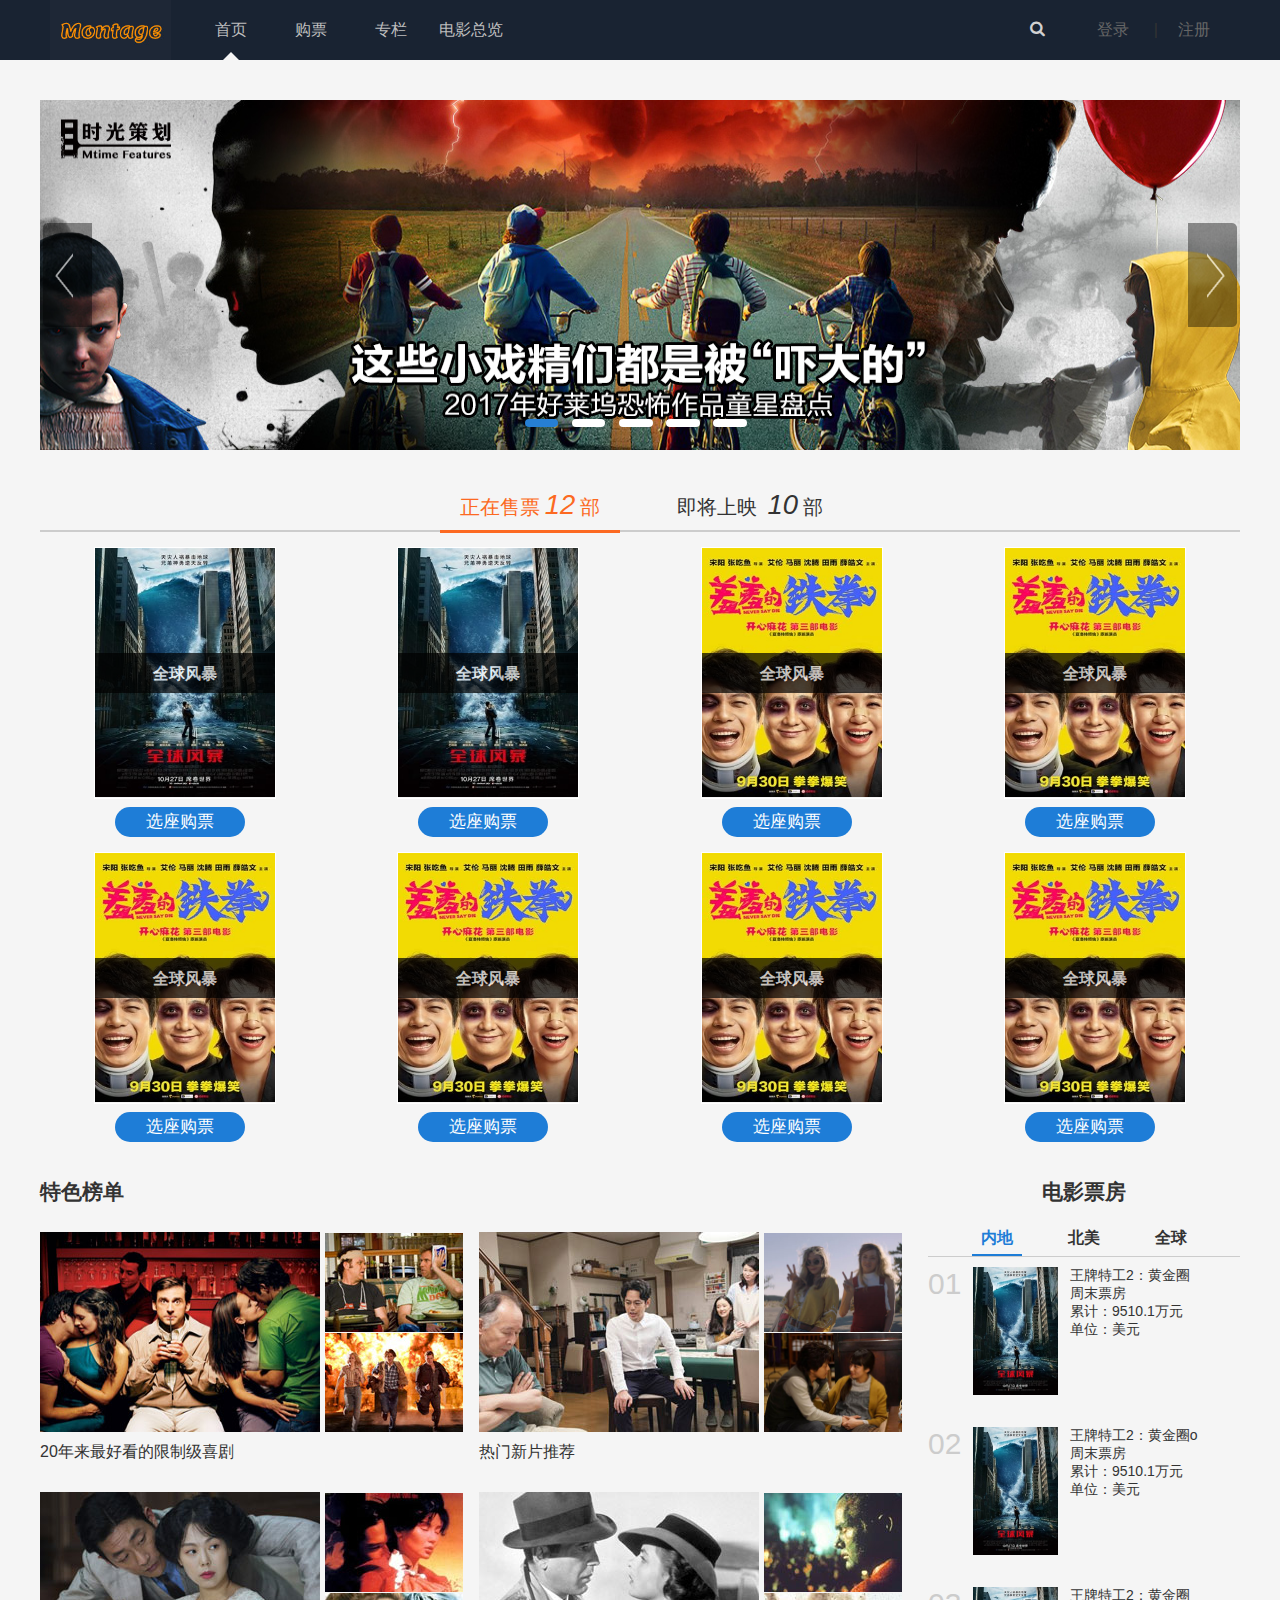
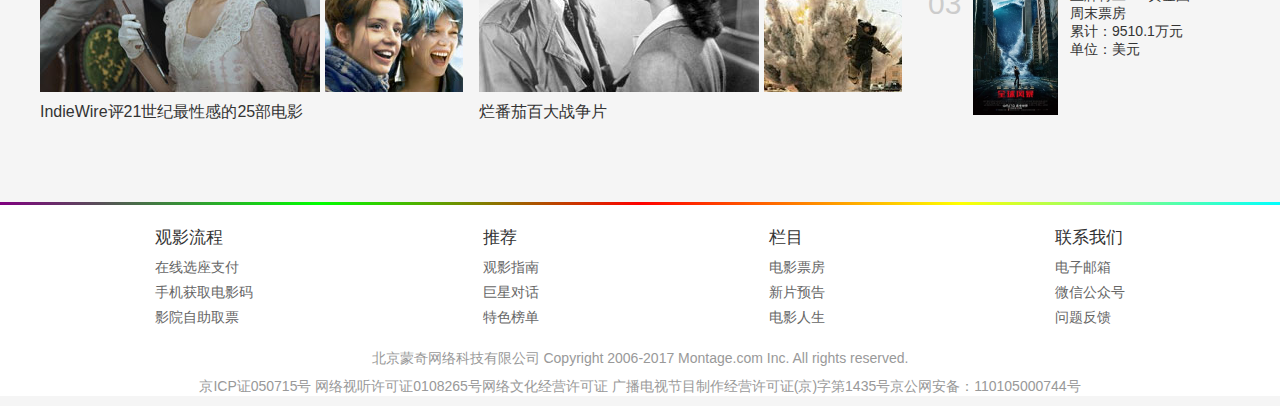
==== commit 42da166a: "暂存" ====
--- a/index.html
+++ b/index.html
@@ -45,24 +45,24 @@
                     <p data-type="on-sale" class="t-active">正在售票<i>12</i>部</p><p data-type="prev-sale">即将上映 <i>10</i>部</p>
                 </div>
                 <div class="on-sale" style="display:block" id="onSale">
-                    <div class="flex">
-                        <div class="card " data-type="card">
-                            <div class="card-img">
-                                <img src="img/movie/onsale/onsale1.jpg" alt=""/>
-                                <div class="card-content">
-                                    <div class="card-content-info" data-class="info">
-                                        <h3>全球风暴</h3>
-                                        <p><em>10074</em>人想看 -动作/冒险</p>
-                                        <p>导演：塔伊加·维迪提</p>
-                                        <p>地区：美国</p>
-                                    </div>
-                                </div>
-                            </div>
-                            <a class="on-button" href="">选座购票</a>
-                        </div>
-                        <div class="card " data-type="card">
-                            <div class="card-img">
-                                <img src="img/movie/onsale/onsale1.jpg" alt=""/>
+                    <div class="flex" data-show="onsale">
+                        <div class="card " data-type="card">
+                            <div class="card-img">
+                                <img src="img/movie/box_office/rank1.jpg" alt=""/>
+                                <div class="card-content">
+                                    <div class="card-content-info" data-class="info">
+                                        <h3>全球风暴</h3>
+                                        <p><em>10074</em>人想看 -动作/冒险</p>
+                                        <p>导演：塔伊加·维迪提</p>
+                                        <p>地区：美国</p>
+                                    </div>
+                                </div>
+                            </div>
+                            <a class="on-button" href="">选座购票</a>
+                        </div>
+                        <div class="card " data-type="card">
+                            <div class="card-img">
+                                <img src="img/movie/box_office/rank1.jpg" alt=""/>
                                 <div class="card-content">
                                     <div class="card-content-info" data-class="info">
                                         <h3>全球风暴</h3>
@@ -162,7 +162,7 @@
                     </div>
                 </div>
                 <div id="preSale" class="pre-sale" style='display:none'>
-                    <div class="flex" >
+                    <div class="flex"  data-show="presale">
                         <div class="card">
                             <p class="showday">10月27日</p>
                             <div class="showbox">
@@ -316,42 +316,42 @@
                         <span>北美</span>
                         <span>全球</span>
                     </div>
-                    <div class="item-active">
+                    <!--<div class="item-active" data-type="rank">
+                        <div class="rank-item flex">
+                            <div>01</div>
+                            <div><img src="img/movie/box_office/rank1.jpg" ></div>
+                            <div>
+                                <p>王牌特工2：黄金圈</p>
+                                <p>周末票房</p>
+                                <p>累计：9510.1万元</p>
+                                <p>单位：元</p>
+                            </div>
+                        </div>
+                        <div class="rank-item flex">
+                            <div>02</div>
+                            <div><img src="img/movie/box_office/rank1.jpg" ></div>
+                            <div>
+                                <p >王牌特工2：黄金圈o</p>
+                                <p>周末票房</p>
+                                <p>累计：9510.1万元</p>
+                                <p>单位：元</p>
+                            </div>
+                        </div>
+                        <div class="rank-item flex">
+                            <div>03</div>
+                            <div><img src="img/movie/box_office/rank1.jpg" ></div>
+                            <div>
+                                <p>王牌特工2：黄金圈</p>
+                                <p>周末票房</p>
+                                <p>累计：9510.1万元</p>
+                                <p>单位：元</p>
+                            </div>
+                        </div>
+                    </div>-->
+                    <!--<div class="item-active" >
                         <div class="rank-item flex">
                         <div>01</div>
-                        <div><img src="img/movie/onsale/onsale1.jpg" ></div>
-                        <div>
-                            <p>王牌特工2：黄金圈</p>
-                            <p>周末票房</p>
-                            <p>累计：9510.1万元</p>
-                            <p>单位：元</p>
-                        </div>
-                        </div>
-                        <div class="rank-item flex">
-                            <div>02</div>
-                            <div><img src="img/movie/onsale/onsale1.jpg" ></div>
-                            <div>
-                                <p >王牌特工2：黄金圈o</p>
-                                <p>周末票房</p>
-                                <p>累计：9510.1万元</p>
-                                <p>单位：元</p>
-                            </div>
-                        </div>
-                        <div class="rank-item flex">
-                            <div>03</div>
-                            <div><img src="img/movie/onsale/onsale1.jpg" ></div>
-                            <div>
-                                <p>王牌特工2：黄金圈</p>
-                                <p>周末票房</p>
-                                <p>累计：9510.1万元</p>
-                                <p>单位：元</p>
-                            </div>
-                        </div>
-                    </div>
-                    <div class="item-active">
-                        <div class="rank-item flex">
-                        <div>01</div>
-                        <div><img src="img/movie/onsale/onsale1.jpg" ></div>
+                        <div><img src="img/movie/box_office/rank1.jpg" ></div>
                         <div>
                             <p>王牌特工2：黄金圈</p>
                             <p>周末票房</p>
@@ -361,7 +361,7 @@
                         </div>
                         <div class="rank-item flex">
                             <div>02</div>
-                            <div><img src="img/movie/onsale/onsale1.jpg" ></div>
+                            <div><img src="img/movie/box_office/rank1.jpg" ></div>
                             <div>
                                 <p >王牌特工2：黄金圈o</p>
                                 <p>周末票房</p>
@@ -371,7 +371,7 @@
                         </div>
                         <div class="rank-item flex">
                             <div>03</div>
-                            <div><img src="img/movie/onsale/onsale1.jpg" ></div>
+                            <div><img src="img/movie/box_office/rank1.jpg" ></div>
                             <div>
                                 <p>王牌特工2：黄金圈</p>
                                 <p>周末票房</p>
@@ -379,21 +379,21 @@
                                 <p>单位：美元</p>
                             </div>
                         </div>
-                    </div>
-                    <div class="all">
-                        <div class="rank-item flex">
-                        <div>01</div>
-                        <div><img src="img/movie/onsale/onsale1.jpg" ></div>
-                        <div>
-                            <p>王牌特工2：黄金圈</p>
-                            <p>周末票房</p>
-                            <p>累计：9510.1万元</p>
-                            <p>单位：美元</p>
-                        </div>
+                    </div>-->
+                    <div class="all" data-type="rank">
+                        <div class="rank-item flex">
+                            <div>01</div>
+                            <div><img src="img/movie/box_office/rank1.jpg" ></div>
+                            <div>
+                                <p>王牌特工2：黄金圈</p>
+                                <p>周末票房</p>
+                                <p>累计：9510.1万元</p>
+                                <p>单位：美元</p>
+                            </div>
                         </div>
                         <div class="rank-item flex">
                             <div>02</div>
-                            <div><img src="img/movie/onsale/onsale1.jpg" ></div>
+                            <div><img src="img/movie/box_office/rank1.jpg" ></div>
                             <div>
                                 <p >王牌特工2：黄金圈o</p>
                                 <p>周末票房</p>
@@ -403,7 +403,7 @@
                         </div>
                         <div class="rank-item flex">
                             <div>03</div>
-                            <div><img src="img/movie/onsale/onsale1.jpg" ></div>
+                            <div><img src="img/movie/box_office/rank1.jpg" ></div>
                             <div>
                                 <p>王牌特工2：黄金圈</p>
                                 <p>周末票房</p>
--- a/css/index.css
+++ b/css/index.css
@@ -93,7 +93,7 @@
 .release {
     padding: 30px 0;
     width: 100%;
-    min-height: 400px;
+    min-height: 600px;
 }
 .release-title{
     height: 50px;
@@ -211,10 +211,10 @@
     height: 190px;
 }
 .showbox img{
-    margin-top:-40px; 
     width: 125px;
     height: 190px;
     display: inline-block;
+    box-sizing: border-box;
 }
 .showbox img:hover{
     transform:  scale(1.05);
@@ -235,9 +235,20 @@
 .show-content {
     font-size:14px;
     font-weight: 100;
+    text-align: center;
+}
+.pre-title{
+    overflow: hidden; 
+    white-space: nowrap; 
+    text-overflow: ellipsis;
+    width:140px;
+    font-size: 16px;
+    font-weight: 150;
 }
 .show-content>p{
-    margin: 10px 0;
+    white-space: wrap; 
+    width:140px;
+    margin: 8px 0;
     overflow: hidden;
 }
 .show-content .pre-button{
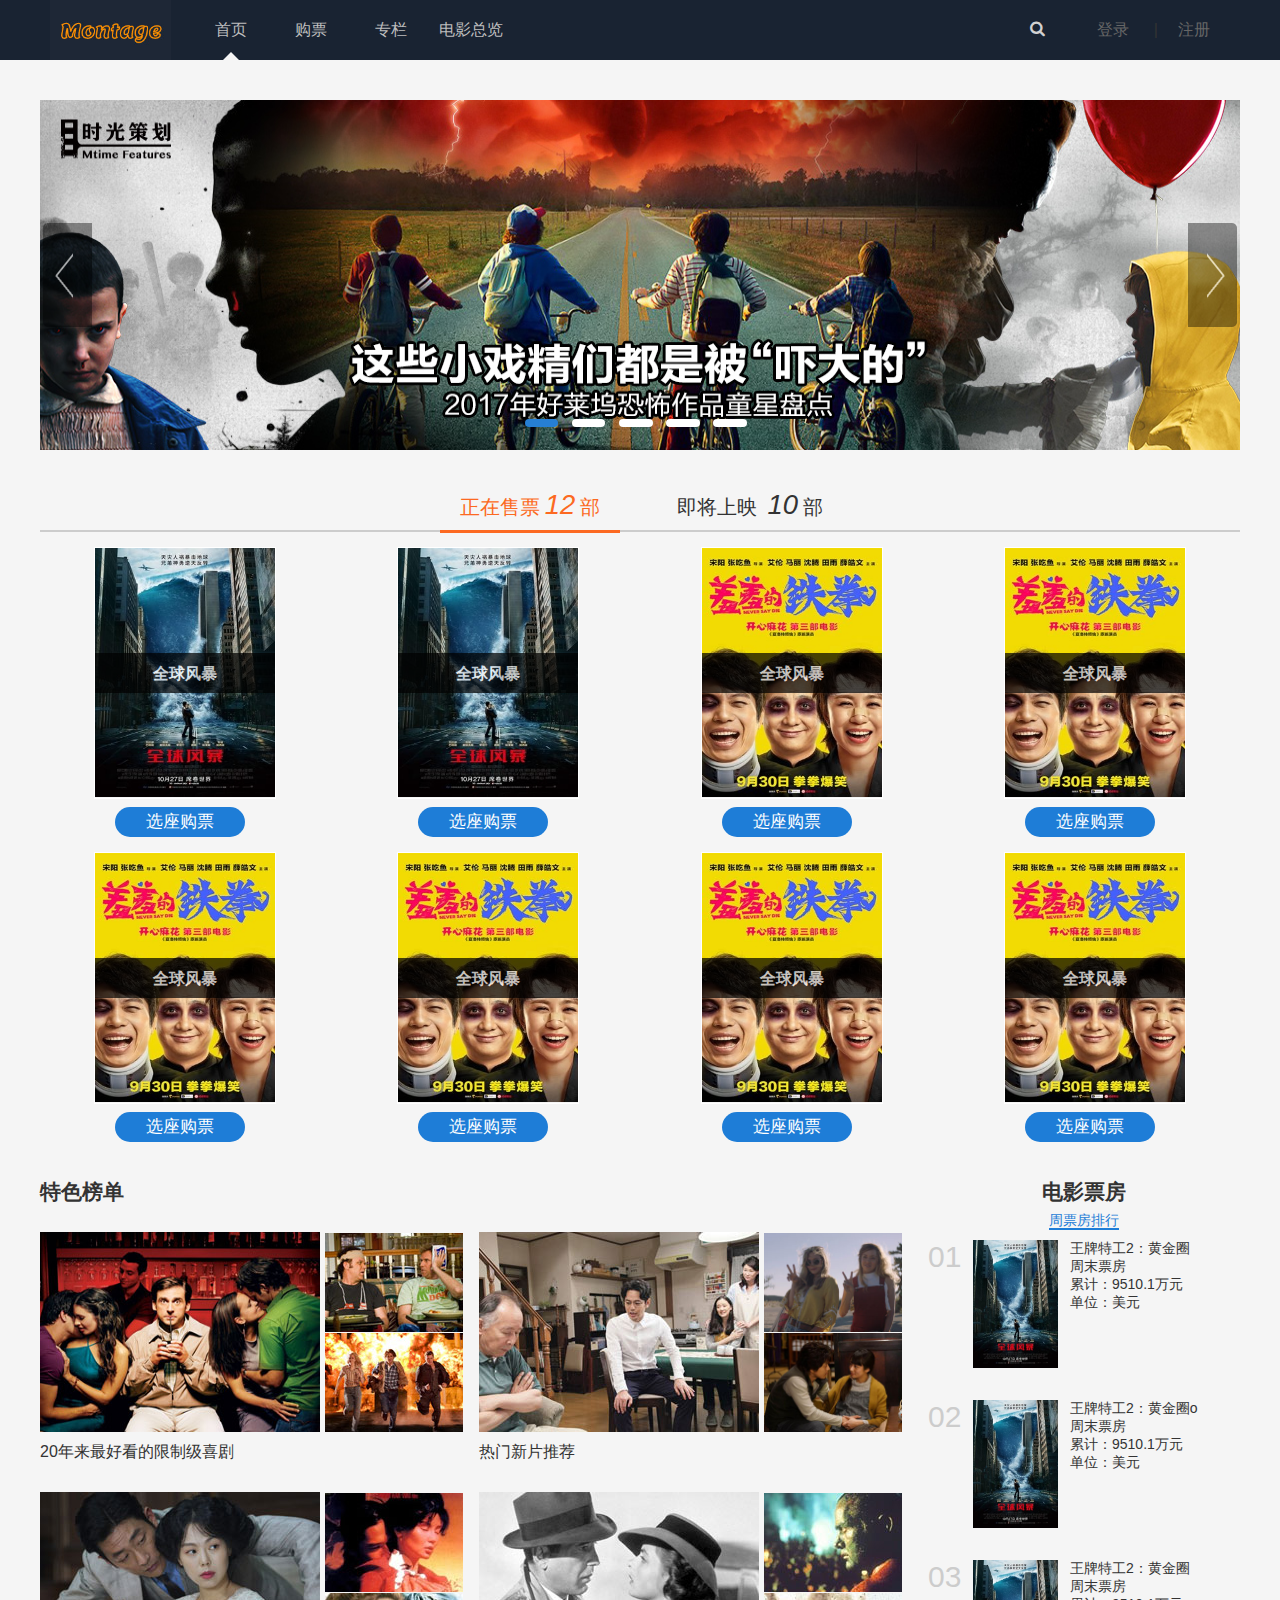
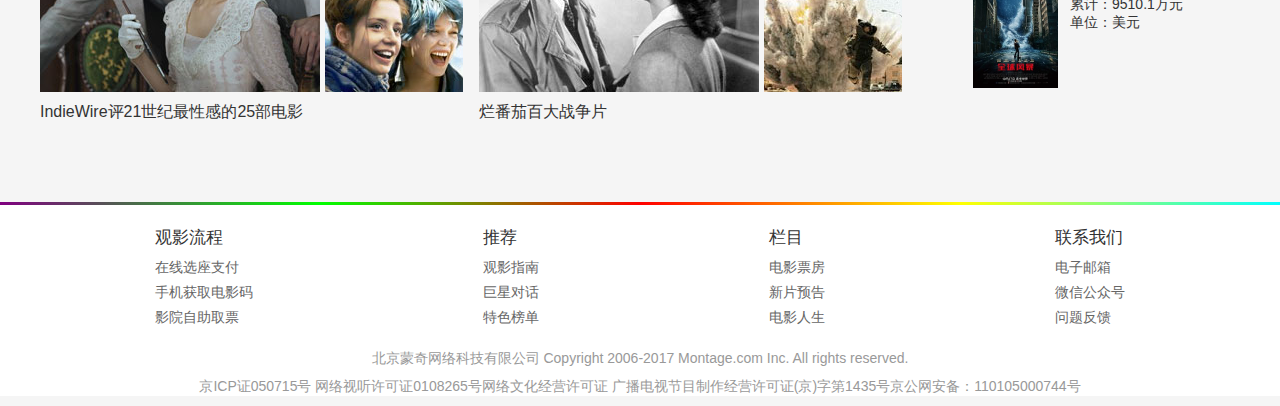
==== commit 0ebdd406: "change" ====
--- a/index.html
+++ b/index.html
@@ -311,10 +311,11 @@
              
                 <div class="rank-list">
                     <h2>电影票房</h2>
-                    <div class="rank-title">
-                        <span class="rank-active">内地</span>
-                        <span>北美</span>
-                        <span>全球</span>
+                    <!--<div class="rank-title">-->
+                    <div>
+                        <span class="rank-active">周票房排行</span>
+                        <!--<span>北美</span>
+                        <span>全球</span>-->
                     </div>
                     <!--<div class="item-active" data-type="rank">
                         <div class="rank-item flex">
--- a/css/index.css
+++ b/css/index.css
@@ -327,7 +327,7 @@
 }
 .rank-title>span{
     display: inline-block;
-    width:50px;
+    width:100px;
     height: 32px;
     line-height: 32px;
     font-size: 16px;
